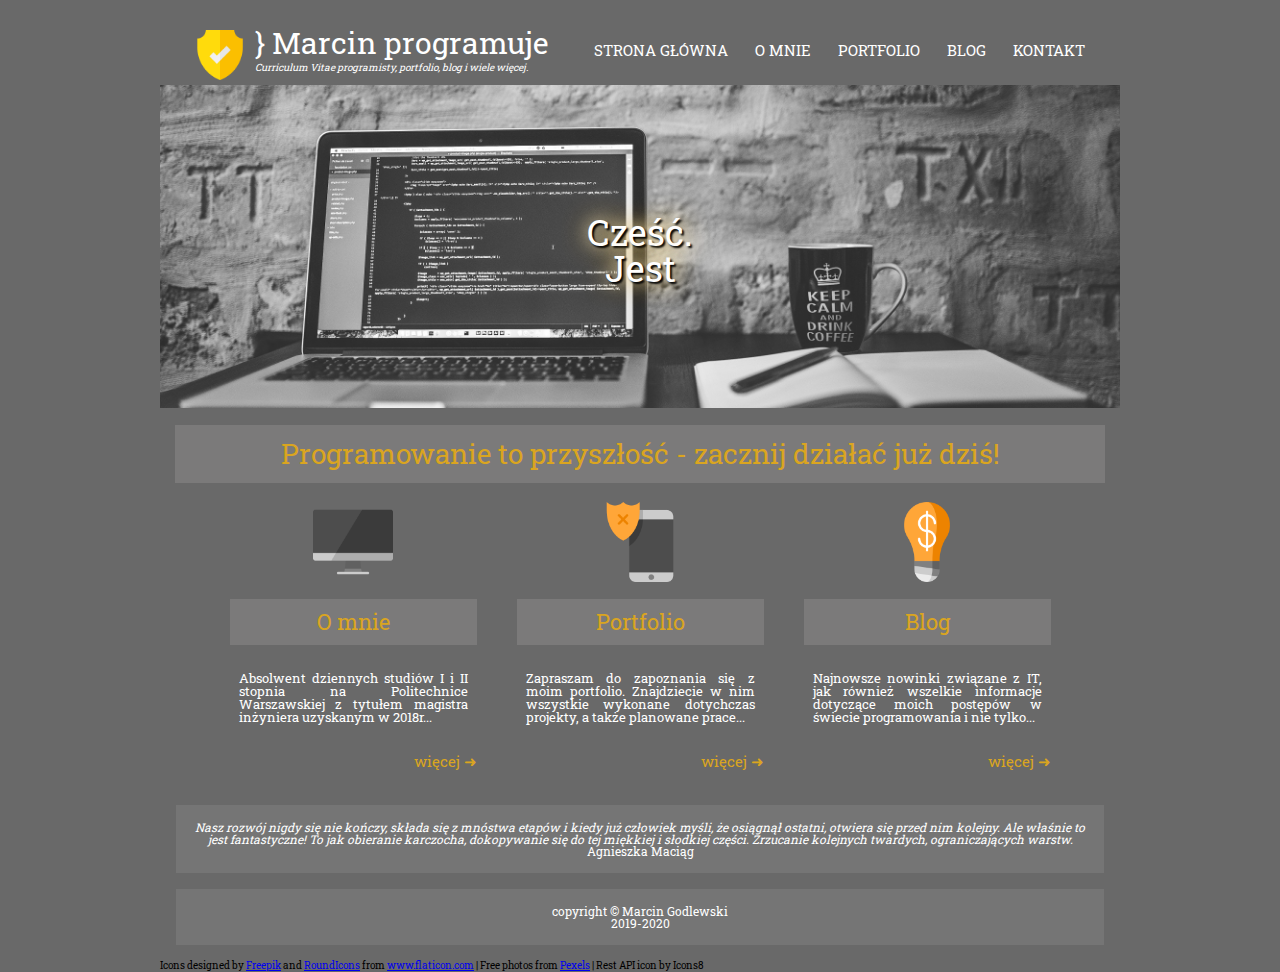
==== index.html @ eca07a23 "added webpage icon" ====
<!DOCTYPE html>
<html>

    <head>
        <!-- Kodowanie dokumentu -->
        <meta charset="utf-8">
        <!-- Opis strony -->
        <meta name="description" content="Strona o efektach pracy początkującego programisty; magistra inżyniera, absolwenta studiów II stopnia Politechniki Warszawskiej">
        <!-- Słowa kluczowe -->
        <meta name="keywords" content="it, programowanie, java, html, css, spring, programista, developer, it developer">
        <!-- Skalowanie na urządzeniach mobilnych (program deweloperski przeglądarki) -->
        <meta name="viewport" content="width=device-width, initial-scale=1.0">
        <!-- Ikonka strony-->
        <link rel="icon" type="image/x-icon" href="./grafika-png/shield.png" />
        <!-- Font -->
        <link href="https://fonts.googleapis.com/css?family=Roboto+Slab" rel="stylesheet"> 
        <link href="https://fonts.googleapis.com/css?family=Abel&display=swap" rel="stylesheet"> 
        <!-- CSS -->
        <link rel="stylesheet" type ="text/css" href="style.css">
        <!-- Tytuł strony -->
        <title>Marcin programuje - CV programisty, portfolio, blog i wiele więcej.</title>

    </head>
    <body>      

 <header>
      
  <div class="top">
    <div class="logo-container">
        <img class="logo" src="grafika-png/shield.png" width="50" height="50" alt="logo_strony">
        <span class="napis1">} Marcin programuje</span>
        <br>
        <span class="napis2"><i>Curriculum Vitae programisty, portfolio, blog i wiele więcej.</i></span>
    </div>
    <nav>
    <ul>
      <li><a href="index.html">strona główna</a></li>
      <li><a href="o_mnie.html">o mnie</a></li>
      <li><a href="portfolio.html">portfolio</a></li>
      <li><a href="blog.html">blog</a></li>
      <li><a href="kontakt.html">kontakt</a></li>
   </ul>
   </nav>
 </div>
      
 </header>
        
        <div class="container">
            <center><img src="grafika-jpg/tlo.jpg" width=100%></center>
            <div class="centered">Cześć.<div class="typing">Jestem Marcin.</div></div>
            <h1>Programowanie to przyszłość - zacznij działać już dziś!</h1>   
        </div>
        
        <center><div class="box_4_column">
        
            <div class="glownynews">
            
                <center><img src="grafika-png/monitor.png" width="80" height="80" alt="opis"></center>
                
                <h2>O mnie</h2>
                
                <p class="news">Absolwent dziennych studiów I i II stopnia na Politechnice Warszawskiej z tytułem magistra inżyniera uzyskanym w 2018r...</p>
                
                <a class="wiecej" href="o_mnie.html" title="Więcej informacji">więcej &#10140;</a>
                
            </div>
            
            <div class="glownynews">
            
                <center><img src="grafika-png/security.png" width="80" height="80" alt="opis"></center>
                
                <h2>Portfolio</h2>
                
                <p class="news">Zapraszam do zapoznania się z moim portfolio. Znajdziecie w nim wszystkie wykonane dotychczas projekty, a także planowane prace...</p>
                
                <a class="wiecej" href="portfolio.html" title="Więcej informacji">więcej &#10140;</a>
                
            </div>
            
            <div class="glownynews">
            
                <center><img src="grafika-png/startup.png" width="80" height="80" alt="opis"></center>
                
                <h2>Blog</h2>
                
                <p class="news">Najnowsze nowinki związane z IT, jak również wszelkie informacje dotyczące moich postępów w świecie programowania i nie tylko...</p>
                
                <a class="wiecej" href="blog.html" title="Więcej informacji">więcej &#10140;</a>
                
            </div>
            
        </div></center>
        <br>
        
            <blockquote>
                <p class="cytat"><i>Nasz rozwój nigdy się nie kończy, składa się z mnóstwa etapów i kiedy już człowiek myśli, że osiągnął ostatni, otwiera się przed nim kolejny. Ale właśnie to jest fantastyczne! To jak obieranie karczocha, dokopywanie się do tej miękkiej i słodkiej części. Zrzucanie kolejnych twardych, ograniczających warstw.</i><br><strong>Agnieszka Maciąg</strong></p>
            </blockquote>
                    
        <div>
            <p class="stopka">copyright &copy; Marcin Godlewski<br>2019-2020</p>
            
            <div>Icons designed by <a href="https://www.freepik.com/" title="Freepik">Freepik</a> and <a href="https://www.flaticon.com/authors/roundicons" title="RoundIcons">RoundIcons</a> from <a href="https://www.flaticon.com/" title="Flaticon">www.flaticon.com</a> | Free photos from <a href="https://www.pexels.com/" title="Pexels">Pexels</a> | Rest API icon by Icons8
            </div>
        </div>
        <!-- JS -->
        <script src="script.js"></script>
    </body>
</html>
---- style.css ----
@import url(reset.css);

html {
    font-size: 62.5%;
    font-family: 'Roboto Slab', sans-serif;
    background-color: dimgray;
    width: 960px;
    margin-left: auto;
    margin-right: auto;
}

h1 {
    font-size: 2.8rem;
    background-color: rgba(225, 223, 223, .15);
    color: goldenrod;
    text-decoration-style: none;
    text-align: center;
    padding: 1.5rem;
    margin: 1.5rem;
}

h2 {
    font-size: 2.2rem;
    background-color: rgba(225, 223, 223, .15);
    color: goldenrod;
    text-decoration-style: none;
    text-align: center;
    padding: 1.2rem;
    margin: 1.5rem;
}

h3 {
    font-size: 1.8rem;
    background-color: rgba(219, 219, 90, .15);
    color: yellowgreen;
    text-decoration-style: none;
    text-align: center;
    padding: 1.3rem;
    margin: 1.5rem;
}

p {
    font-size: 1.5rem;
    color: white;
    text-decoration-style: none;
    text-align: center;
    padding: 1.2rem;
    margin: 1.5rem;
}

.container {
  position: relative;
  display: inline-block;
  text-align: center;
  color: white;
}

.container.img {
    display: block;
    text-align: center;
    color: white;
  }

.centered {
  font-size: 3.6rem;
  color: white;
  text-shadow: 2px 2px 2px black, 0 0 25px goldenrod, 0 0 15px;
  position: absolute;
  top: 40%;
  left: 50%;
  transform: translate(-50%, -50%);
}

.opis {
    font-size: 1.5rem;
    color: white;
    text-decoration-style: none;
    text-align: center;
    padding: 1.2rem;
    margin: 1.5rem;
}

.opislista {
    font-size: 1.3rem;
    color: white;
    text-decoration-style: none;
    text-align: center;
    padding: 0.8rem;
    margin: 0.2rem;
}

.certificate {
    margin: 0.5rem;
}

.certificate img:hover {
    transform: scale(1.1);
    transition: 0.7s;
}

.socialml {
    margin: 0.5rem;
}

.socialml img:hover {
    transform: scale(1.2);
    transition: 0.5s;
    filter: drop-shadow(0 0 0.8rem goldenrod);
}

.stopka {
    font-size: 1.2rem;
    background-color: rgba(225, 223, 223, .1);
    color: white;
    text-decoration-style: none;
    text-align: center;
    padding: 1.6rem;
    margin: 1.6rem;
}

.cytat {
    font-size: 1.2rem;
    background-color: rgba(225, 223, 223, .1);
    color: white;
    text-decoration-style: none;
    text-align: center;
    padding: 1.6rem;
    margin: 1.6rem;
}

.news {
    font-size: 1.3rem;
    font-weight: inherit;
    color: white;
    text-decoration-style: none;
    text-align: justify;
    padding: 1.2rem;
    margin: 1.2rem;
    vertical-align: top;
}

.glownynews {
    vertical-align: top;
}

.lista_o_mnie {
    text-align: center;
    font-size: 1.9rem;
    color: white;
    font-family: monospace;
    display:grid;
}

.programblog {
    font-size: 1.5rem;
    float: left;
}

.zdjecie {
    border: 0.2rem dashed white;
    padding: 0.5rem;
    margin-left: 1.5rem;
}

.zdjecie2 {
    padding: 0.5rem;
    margin-left: 1.5rem;
}

.stack {
    padding: 0.5rem;
    margin-left: 1.5rem;
}

.stack:hover {
    filter: drop-shadow(0 0 0.8rem yellowgreen);
}

.wiecej {
    background-color: transparent;
    padding-top: 0.1rem;
    font-size: 1.5rem;
    border-radius: 40px;
    padding: 0.4em 1.0em;
    color: goldenrod;
    text-decoration: none;
    float: right;
}
    .wiecej:hover {
    box-shadow: 0 0 10px 0 goldenrod inset, 0 0 20px 2px goldenrod;
}

.button {
    font-family: 'Abel', sans-serif;
    font-weight: 600;
    background-color: transparent;
    border: 1px solid goldenrod;
    border-radius: 40px;
    font-size: 1.5rem;
    padding: 0.6em 0.6em;
    text-transform: uppercase;
    text-decoration: none;
    color: goldenrod;
    
}

.button:hover {
    box-shadow: 0 0 10px 0 goldenrod inset, 0 0 20px 2px goldenrod;
    border: 2px solid goldenrod;
}

.button2 {
    font-family: 'Abel', sans-serif;
    font-weight: 600;
    background-color: transparent;
    border: 1px solid yellowgreen;
    border-radius: 40px;
    font-size: 1.5rem;
    padding: 0.6em 0.6em;
    text-transform: uppercase;
    text-decoration: none;
    color: yellowgreen;
    
}

.button2:hover {
    box-shadow: 0 0 10px 0 yellowgreen inset, 0 0 20px 2px yellowgreen;
    border: 2px solid yellowgreen;
}

.logo {
    font-size: 1.5rem;
    float: left;
    padding-top: 1.5rem;
}

.napis1 {
    display: inline-block;
    font-size: 3.0rem;
    color: white;
    margin-top: 0.3rem;
    padding-top: 1.0rem;
    margin-left: 1.0rem;
}

.napis2 {
    display: inline-block;
    font-size: 1.0rem;
    color: white;
    margin-left: 1.0rem;
    margin-top: 0.5rem;
}

div.box_4_column div {
    width: 27.7rem;
    display: inline-block;
    padding: 0.4rem;
}

/* CSS do nav bara */

header {
  padding: 1.5rem;
}

.top {
  padding: 0 20px;
  max-width: 959px;
  margin: 0 auto;
}

.logo-container {
  float: left;
  margin-right: 20px;
}

.logo-container img {
    display: block;
}

ul {
  list-style: none;
  margin: 0;
  padding: 0;
  float: right;
}

nav li {
  display: inline-block;
  margin-left: 25px;
  height: 70px;
  line-height: 70px;
  transition: .5s linear;
  font-size: 1.5rem;
  color: white;
}

nav a {
  color: white;
  text-decoration: none;
  display: block;
  position: relative;
  text-transform: uppercase;
}

nav a:after {
  content: "";
  width: 0;
  height: 3px;
  position: absolute;
  left: 0;
  bottom: 15px;
  background: orange;
  transition: width .4s linear;  
}

nav a:hover:after {
    width: 100%;
}

/* If the screen size is 1000px or less, set the css styles like under */

@media screen and (max-width: 1000px) {
  html  {
    width: 100%; 
  }
}

/* If the screen size is 972px or less, set the css styles like under */

@media screen and (max-width: 972px) {
  header {
      text-align: center;
    }
    
  .logo-container {
      float: none;
      display: inline-block;
      margin: 0 0 16px 0;
    }
    
  ul {
      float: none;
    }
    
  nav li:first-of-type {
      margin-left: 0;
    }
    
  .centered {
      top: 30%;
    }
}

/* If the screen size is 573px or less, set the css styles like under */

@media screen and (max-width: 573px) {
    nav {
        overflow: visible;
    }
    
    .lista_o_mnie {
        font-size: 1.5rem;
    }
    
    nav li {
        display: block;
        margin: 0;
        height: 35px;
        line-height: 35px;
    }
    
    nav li:hover {
        background: rgba(0,0,0,.2);
    }
    
    nav a:after {
        content: "";
        width: 0;
        height: 1px;
        position: absolute;
        left: 0;
        bottom: 5px;
        background: orange;
        transition: width .4s linear;  
    }
    
    h1 {
        font-size: 2.0rem;
    }
    
    div.box_4_column div {
        width: 20.0rem;
        display: inline-block;
        padding: 0.4rem;  
    }
    
    .centered {
        font-size: 3.0rem;
        top: 30%;
    }
    
}

/* If the screen size is 440px or less, set the css styles like under */

@media screen and (max-width: 440px) {
    .logo-container img {
        display: none;
    }
    
    div.box_4_column div {
        width: 95%;
        display: inline-block;
        padding: 0.4rem;
    }
    
    .napis1 {
        display: inline-block;
        font-size: 2.0rem;
        color: white;
        margin-top: 0.3rem;
        padding-top: 0.5rem;
        margin-left: 1.0rem;
    }
    
    .napis2 {
        display: inline-block;
        font-size: 0.95rem;
        color: white;
        margin-left: 1.0rem;
        margin-top: 0.5rem;
    }
    
    nav li {
        display: block;
        margin: 0;
        height: 35px;
        line-height: 35px;   
    }
    
    .centered {
        font-size: 2.0rem;
        top: 30%;
    }
 
}
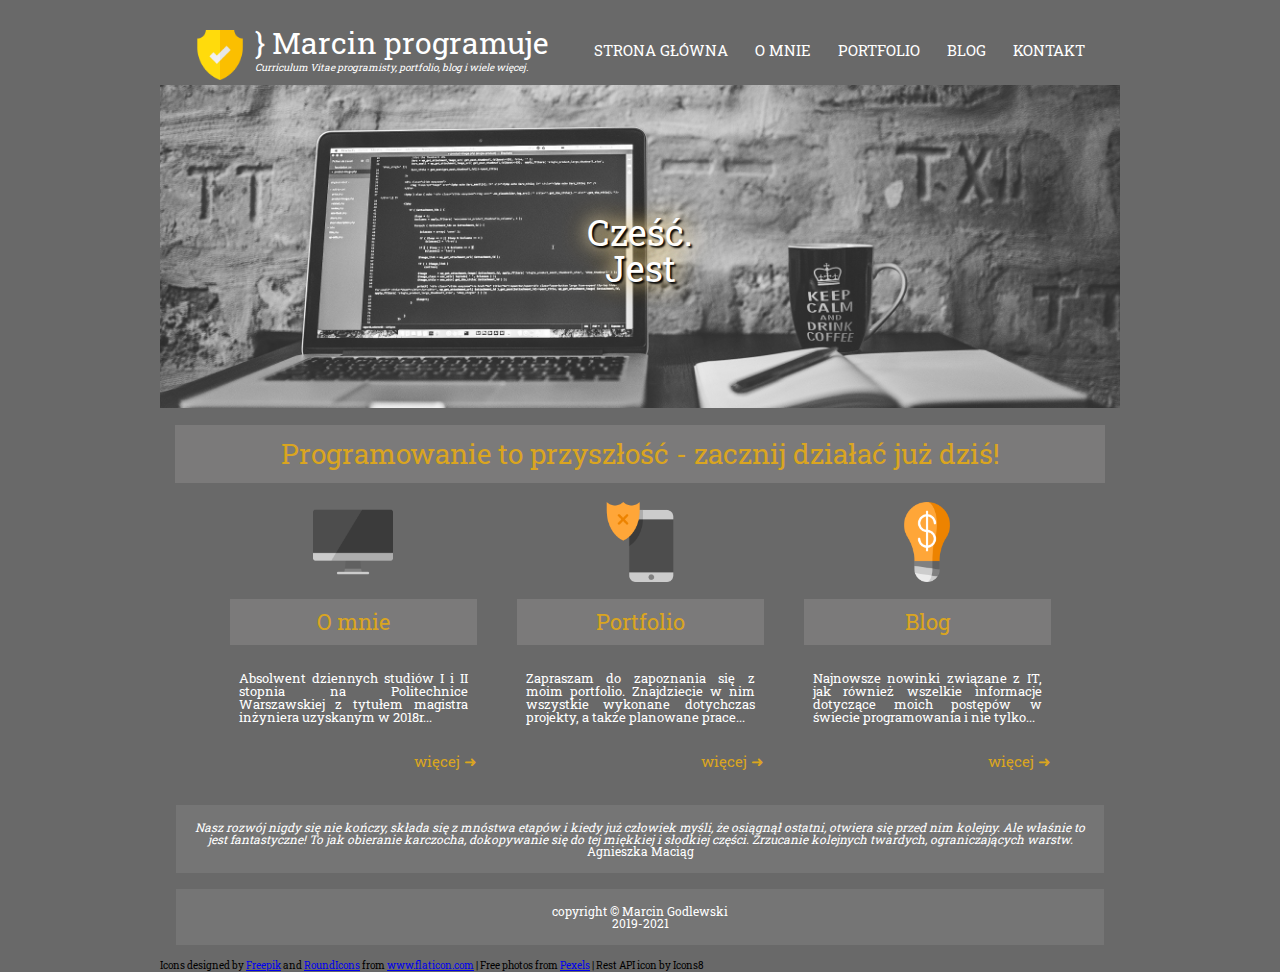
==== commit 3f0a0e56: "footer updated" ====
--- a/index.html
+++ b/index.html
@@ -97,7 +97,7 @@
             </blockquote>
                     
         <div>
-            <p class="stopka">copyright &copy; Marcin Godlewski<br>2019-2020</p>
+            <p class="stopka">copyright &copy; Marcin Godlewski<br>2019-2021</p>
             
             <div>Icons designed by <a href="https://www.freepik.com/" title="Freepik">Freepik</a> and <a href="https://www.flaticon.com/authors/roundicons" title="RoundIcons">RoundIcons</a> from <a href="https://www.flaticon.com/" title="Flaticon">www.flaticon.com</a> | Free photos from <a href="https://www.pexels.com/" title="Pexels">Pexels</a> | Rest API icon by Icons8
             </div>
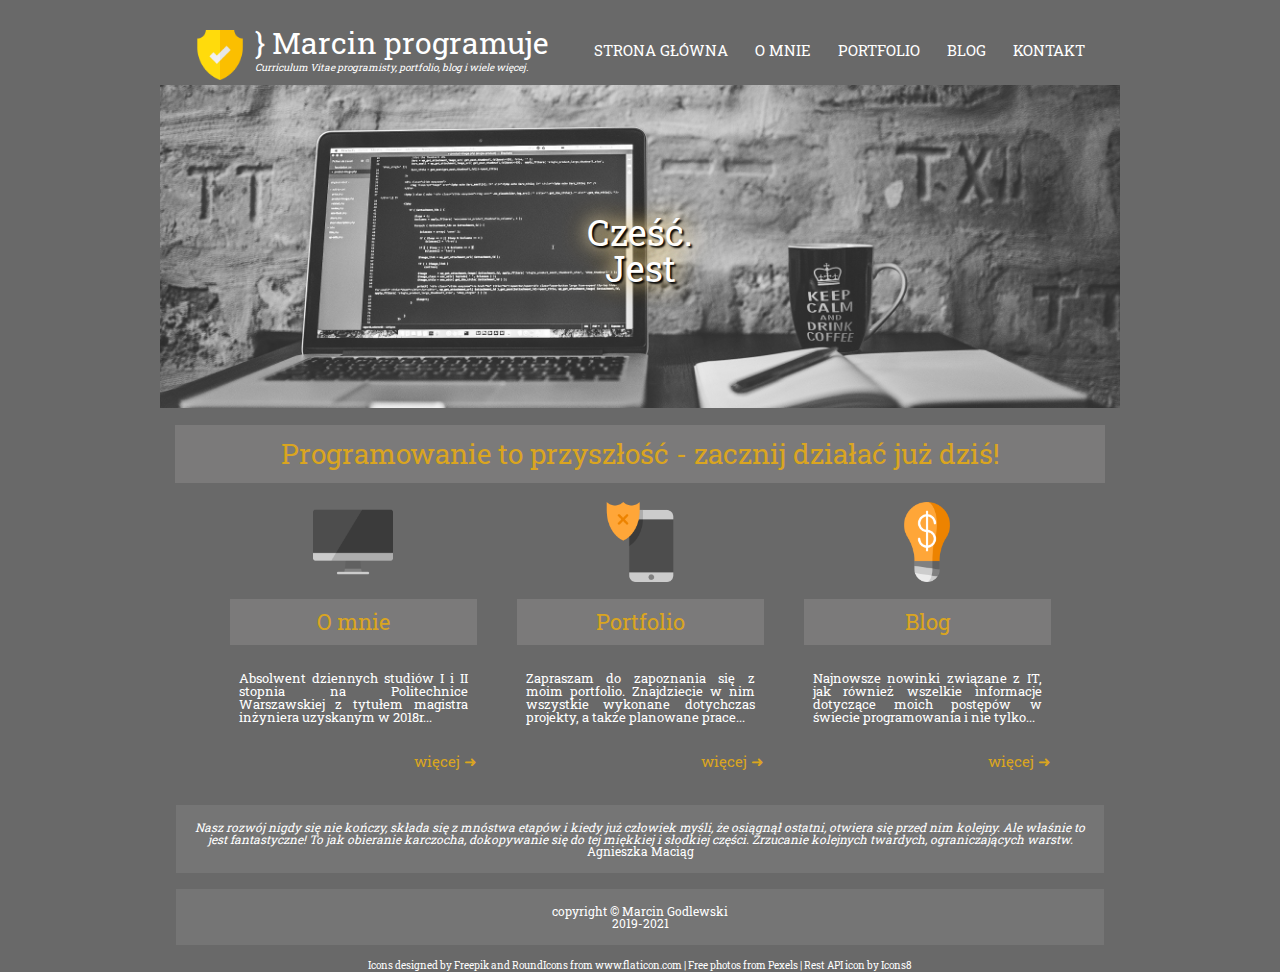
==== commit 27b41649: "Footer corrected -> new class added" ====
--- a/index.html
+++ b/index.html
@@ -99,7 +99,7 @@
         <div>
             <p class="stopka">copyright &copy; Marcin Godlewski<br>2019-2021</p>
             
-            <div>Icons designed by <a href="https://www.freepik.com/" title="Freepik">Freepik</a> and <a href="https://www.flaticon.com/authors/roundicons" title="RoundIcons">RoundIcons</a> from <a href="https://www.flaticon.com/" title="Flaticon">www.flaticon.com</a> | Free photos from <a href="https://www.pexels.com/" title="Pexels">Pexels</a> | Rest API icon by Icons8
+            <div class="iconsText">Icons designed by <a href="https://www.freepik.com/" title="Freepik">Freepik</a> and <a href="https://www.flaticon.com/authors/roundicons" title="RoundIcons">RoundIcons</a> from <a href="https://www.flaticon.com/" title="Flaticon">www.flaticon.com</a> | Free photos from <a href="https://www.pexels.com/" title="Pexels">Pexels</a> | Rest API icon by Icons8
             </div>
         </div>
         <!-- JS -->
--- a/style.css
+++ b/style.css
@@ -165,6 +165,16 @@
 .zdjecie2 {
     padding: 0.5rem;
     margin-left: 1.5rem;
+}
+
+.iconsText {
+    color: white;
+    text-align: center;
+}
+
+.iconsText a {
+    color: white;
+    text-decoration: none;
 }
 
 .stack {
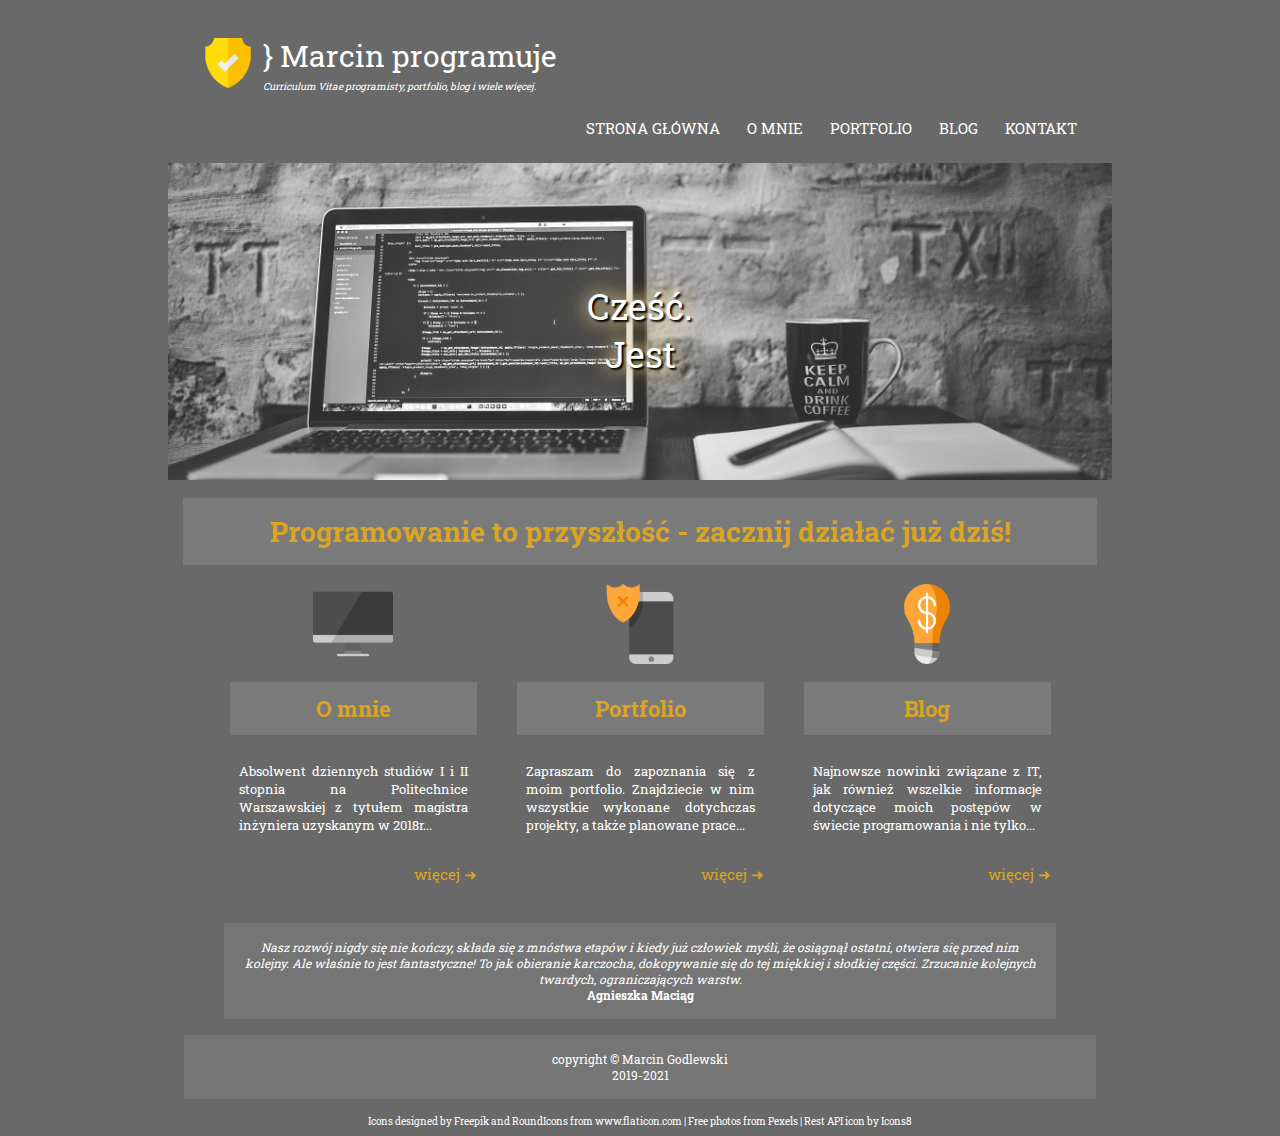
==== commit 73748d1d: "update css new href" ====
--- a/index.html
+++ b/index.html
@@ -16,7 +16,7 @@
         <link href="https://fonts.googleapis.com/css?family=Roboto+Slab" rel="stylesheet"> 
         <link href="https://fonts.googleapis.com/css?family=Abel&display=swap" rel="stylesheet"> 
         <!-- CSS -->
-        <link rel="stylesheet" type ="text/css" href="style.css">
+        <link rel="stylesheet" type ="text/css" href="./css/style.css">
         <!-- Tytuł strony -->
         <title>Marcin programuje - CV programisty, portfolio, blog i wiele więcej.</title>
 
@@ -28,19 +28,24 @@
   <div class="top">
     <div class="logo-container">
         <img class="logo" src="grafika-png/shield.png" width="50" height="50" alt="logo_strony">
-        <span class="napis1">} Marcin programuje</span>
+        <span class="title1">} Marcin programuje</span>
         <br>
-        <span class="napis2"><i>Curriculum Vitae programisty, portfolio, blog i wiele więcej.</i></span>
+        <span class="title2"><i>Curriculum Vitae programisty, portfolio, blog i wiele więcej.</i></span>
+    </div>
+    <div class="hamburger">
+        <span class="hamburger-line01"></span>
+        <span class="hamburger-line02"></span>
+        <span class="hamburger-line03"></span>
     </div>
     <nav>
-    <ul>
-      <li><a href="index.html">strona główna</a></li>
-      <li><a href="o_mnie.html">o mnie</a></li>
-      <li><a href="portfolio.html">portfolio</a></li>
-      <li><a href="blog.html">blog</a></li>
-      <li><a href="kontakt.html">kontakt</a></li>
-   </ul>
-   </nav>
+        <ul>
+            <li><a href="index.html">strona główna</a></li>
+            <li><a href="o_mnie.html">o mnie</a></li>
+            <li><a href="portfolio.html">portfolio</a></li>
+            <li><a href="blog.html">blog</a></li>
+            <li><a href="kontakt.html">kontakt</a></li>
+        </ul>
+    </nav>
  </div>
       
  </header>
@@ -103,6 +108,7 @@
             </div>
         </div>
         <!-- JS -->
-        <script src="script.js"></script>
+        <script src="./js/script.js"></script>
+        <script src="./js/hamburgerScript.js"></script>
     </body>
 </html>--- a/css/style.css
+++ b/css/style.css
@@ -0,0 +1,498 @@
+@import url(reset.css);
+
+html {
+    font-size: 62.5%;
+    font-family: 'Roboto Slab', sans-serif;
+    background-color: dimgray;
+    width: 960px;
+    margin-left: auto;
+    margin-right: auto;
+}
+
+h1 {
+    font-size: 2.8rem;
+    background-color: rgba(225, 223, 223, .15);
+    color: goldenrod;
+    text-decoration-style: none;
+    text-align: center;
+    padding: 1.5rem;
+    margin: 1.5rem;
+}
+
+h2 {
+    font-size: 2.2rem;
+    background-color: rgba(225, 223, 223, .15);
+    color: goldenrod;
+    text-decoration-style: none;
+    text-align: center;
+    padding: 1.2rem;
+    margin: 1.5rem;
+}
+
+h3 {
+    font-size: 1.8rem;
+    background-color: rgba(219, 219, 90, .15);
+    color: yellowgreen;
+    text-decoration-style: none;
+    text-align: center;
+    padding: 1.3rem;
+    margin: 1.5rem;
+}
+
+p {
+    font-size: 1.5rem;
+    color: white;
+    text-decoration-style: none;
+    text-align: center;
+    padding: 1.2rem;
+    margin: 1.5rem;
+}
+
+.container {
+  position: relative;
+  display: inline-block;
+  text-align: center;
+  color: white;
+}
+
+.container.img {
+    display: block;
+    text-align: center;
+    color: white;
+  }
+
+.centered {
+  font-size: 3.6rem;
+  color: white;
+  text-shadow: 2px 2px 2px black, 0 0 25px goldenrod, 0 0 15px;
+  position: absolute;
+  top: 40%;
+  left: 50%;
+  transform: translate(-50%, -50%);
+}
+
+.opis {
+    font-size: 1.5rem;
+    color: white;
+    text-decoration-style: none;
+    text-align: center;
+    padding: 1.2rem;
+    margin: 1.5rem;
+}
+
+.opislista {
+    font-size: 1.3rem;
+    color: white;
+    text-decoration-style: none;
+    text-align: center;
+    padding: 0.8rem;
+    margin: 0.2rem;
+}
+
+.certificate {
+    margin: 0.5rem;
+}
+
+.certificate img:hover {
+    transform: scale(1.1);
+    transition: 0.7s;
+}
+
+.socialml {
+    margin: 0.5rem;
+}
+
+.socialml img:hover {
+    transform: scale(1.2);
+    transition: 0.5s;
+    filter: drop-shadow(0 0 0.8rem goldenrod);
+}
+
+.stopka {
+    font-size: 1.2rem;
+    background-color: rgba(225, 223, 223, .1);
+    color: white;
+    text-decoration-style: none;
+    text-align: center;
+    padding: 1.6rem;
+    margin: 1.6rem;
+}
+
+.cytat {
+    font-size: 1.2rem;
+    background-color: rgba(225, 223, 223, .1);
+    color: white;
+    text-decoration-style: none;
+    text-align: center;
+    padding: 1.6rem;
+    margin: 1.6rem;
+}
+
+.news {
+    font-size: 1.3rem;
+    font-weight: inherit;
+    color: white;
+    text-decoration-style: none;
+    text-align: justify;
+    padding: 1.2rem;
+    margin: 1.2rem;
+    vertical-align: top;
+}
+
+.glownynews {
+    vertical-align: top;
+}
+
+.lista_o_mnie {
+    text-align: center;
+    font-size: 1.9rem;
+    color: white;
+    font-family: monospace;
+    display:grid;
+}
+
+.programblog {
+    font-size: 1.5rem;
+    float: left;
+}
+
+.zdjecie {
+    border: 0.2rem dashed white;
+    padding: 0.5rem;
+    margin-left: 1.5rem;
+}
+
+.zdjecie2 {
+    padding: 0.5rem;
+    margin-left: 1.5rem;
+}
+
+.iconsText {
+    color: white;
+    text-align: center;
+}
+
+.iconsText a {
+    color: white;
+    text-decoration: none;
+}
+
+.stack {
+    padding: 0.5rem;
+    margin-left: 1.5rem;
+}
+
+.stack:hover {
+    filter: drop-shadow(0 0 0.8rem yellowgreen);
+}
+
+.wiecej {
+    background-color: transparent;
+    padding-top: 0.1rem;
+    font-size: 1.5rem;
+    border-radius: 40px;
+    padding: 0.4em 1.0em;
+    color: goldenrod;
+    text-decoration: none;
+    float: right;
+}
+    .wiecej:hover {
+    box-shadow: 0 0 10px 0 goldenrod inset, 0 0 20px 2px goldenrod;
+}
+
+.button {
+    font-family: 'Abel', sans-serif;
+    font-weight: 600;
+    background-color: transparent;
+    border: 1px solid goldenrod;
+    border-radius: 40px;
+    font-size: 1.5rem;
+    padding: 0.6em 0.6em;
+    text-transform: uppercase;
+    text-decoration: none;
+    color: goldenrod;
+    
+}
+
+.button:hover {
+    box-shadow: 0 0 10px 0 goldenrod inset, 0 0 20px 2px goldenrod;
+    border: 2px solid goldenrod;
+}
+
+.button2 {
+    font-family: 'Abel', sans-serif;
+    font-weight: 600;
+    background-color: transparent;
+    border: 1px solid yellowgreen;
+    border-radius: 40px;
+    font-size: 1.5rem;
+    padding: 0.6em 0.6em;
+    text-transform: uppercase;
+    text-decoration: none;
+    color: yellowgreen;
+    
+}
+
+.button2:hover {
+    box-shadow: 0 0 10px 0 yellowgreen inset, 0 0 20px 2px yellowgreen;
+    border: 2px solid yellowgreen;
+}
+
+.logo {
+    font-size: 1.5rem;
+    float: left;
+    padding-top: 1.5rem;
+}
+
+.title1 {
+    display: inline-block;
+    font-size: 3.0rem;
+    color: white;
+    margin-top: 0.3rem;
+    padding-top: 1.0rem;
+    margin-left: 1.0rem;
+}
+
+.title2 {
+    display: inline-block;
+    font-size: 1.0rem;
+    color: white;
+    margin-left: 1.0rem;
+    margin-top: 0.5rem;
+}
+
+div.box_4_column div {
+    width: 27.7rem;
+    display: inline-block;
+    padding: 0.4rem;
+}
+
+/* CSS do nav bara */
+
+header {
+  padding: 1.5rem;
+}
+
+.top {
+  padding: 0 20px;
+  max-width: 959px;
+  margin: 0 auto;
+}
+
+.logo-container {
+  float: left;
+  margin-right: 20px;
+}
+
+.logo-container img {
+    display: block;
+}
+
+ul {
+  list-style: none;
+  margin: 0;
+  padding: 0;
+  float: right;
+}
+
+nav li {
+  display: inline-block;
+  margin-left: 25px;
+  height: 70px;
+  line-height: 70px;
+  transition: .5s linear;
+  font-size: 1.5rem;
+  color: white;
+}
+
+nav a {
+  color: white;
+  text-decoration: none;
+  display: block;
+  position: relative;
+  text-transform: uppercase;
+}
+
+nav a:after {
+  content: "";
+  width: 0;
+  height: 3px;
+  position: absolute;
+  left: 0;
+  bottom: 15px;
+  background: orange;
+  transition: width .4s linear;  
+}
+
+nav a:hover:after {
+    width: 100%;
+}
+
+/* If the screen size is 1000px or less, set the css styles like under */
+
+@media screen and (max-width: 1000px) {
+  html  {
+    width: 100%; 
+  }
+}
+
+/* If the screen size is 972px or less, set the css styles like under */
+
+@media screen and (max-width: 972px) {
+  header {
+      text-align: center;
+    }
+    
+  .logo-container {
+      float: none;
+      display: inline-block;
+      margin: 0 0 16px 0;
+    }
+    
+  ul {
+      float: none;
+    }
+    
+  nav li:first-of-type {
+      margin-left: 0;
+    }
+    
+  .centered {
+      top: 30%;
+    }
+}
+
+/* If the screen size is 573px or less, set the css styles like under */
+
+@media screen and (max-width: 573px) {
+    nav {
+        overflow: visible;
+    }
+    
+    .lista_o_mnie {
+        font-size: 1.5rem;
+    }
+    
+    nav li {
+        display: block;
+        margin: 0;
+        height: 35px;
+        line-height: 35px;
+    }
+    
+    nav li:hover {
+        background: rgba(0,0,0,.2);
+    }
+    
+    nav a:after {
+        content: "";
+        width: 0;
+        height: 1px;
+        position: absolute;
+        left: 0;
+        bottom: 5px;
+        background: orange;
+        transition: width .4s linear;  
+    }
+    
+    h1 {
+        font-size: 2.0rem;
+    }
+    
+    div.box_4_column div {
+        width: 20.0rem;
+        display: inline-block;
+        padding: 0.4rem;  
+    }
+    
+    .centered {
+        font-size: 3.0rem;
+        top: 30%;
+    }
+
+    header {
+        padding: 0;
+    }
+
+    .top .hamburger {
+        position: absolute;
+        top: 24px;
+        right: 16px;
+    }
+    
+    .top .hamburger .hamburger-line01,
+    .top .hamburger .hamburger-line02,
+    .top .hamburger .hamburger-line03 {
+        display: block;
+        width: 40px;
+        height: 2px;
+        background-color: #FFFFFF;
+    }
+    
+    .top .hamburger .hamburger-line02 {
+        margin-top: 8px;
+    }
+    
+    .top .hamburger .hamburger-line03 {
+        margin-top: 8px;
+    }
+    
+    .top nav {
+        display: none;
+    }
+
+    .top nav.open {
+        display: block;
+        margin-bottom: 16px;
+    }
+}
+
+/* If the screen size is 440px or less, set the css styles like under */
+
+@media screen and (max-width: 440px) {
+    .logo-container {
+        margin-left: -64px;
+    }
+
+    .logo-container img {
+        height: 36px;
+        width: auto;
+    }
+
+    div.box_4_column div {
+        width: 95%;
+        display: inline-block;
+        padding: 0.4rem;
+    }
+    
+    .title1 {
+        display: inline-block;
+        font-size: 2.0rem;
+        color: white;
+        margin-top: 0.3rem;
+        padding-top: 0.5rem;
+        margin-left: 1.0rem;
+    }
+    
+    .title2 {
+        display: inline-block;
+        font-size: 0.95rem;
+        color: white;
+        margin-left: 1.0rem;
+        margin-top: 0.5rem;
+        width: 180px;
+    }
+    
+    nav li {
+        display: block;
+        margin: 0;
+        height: 35px;
+        line-height: 35px;   
+    }
+    
+    .centered {
+        font-size: 2.0rem;
+        top: 30%;
+    }
+ 
+}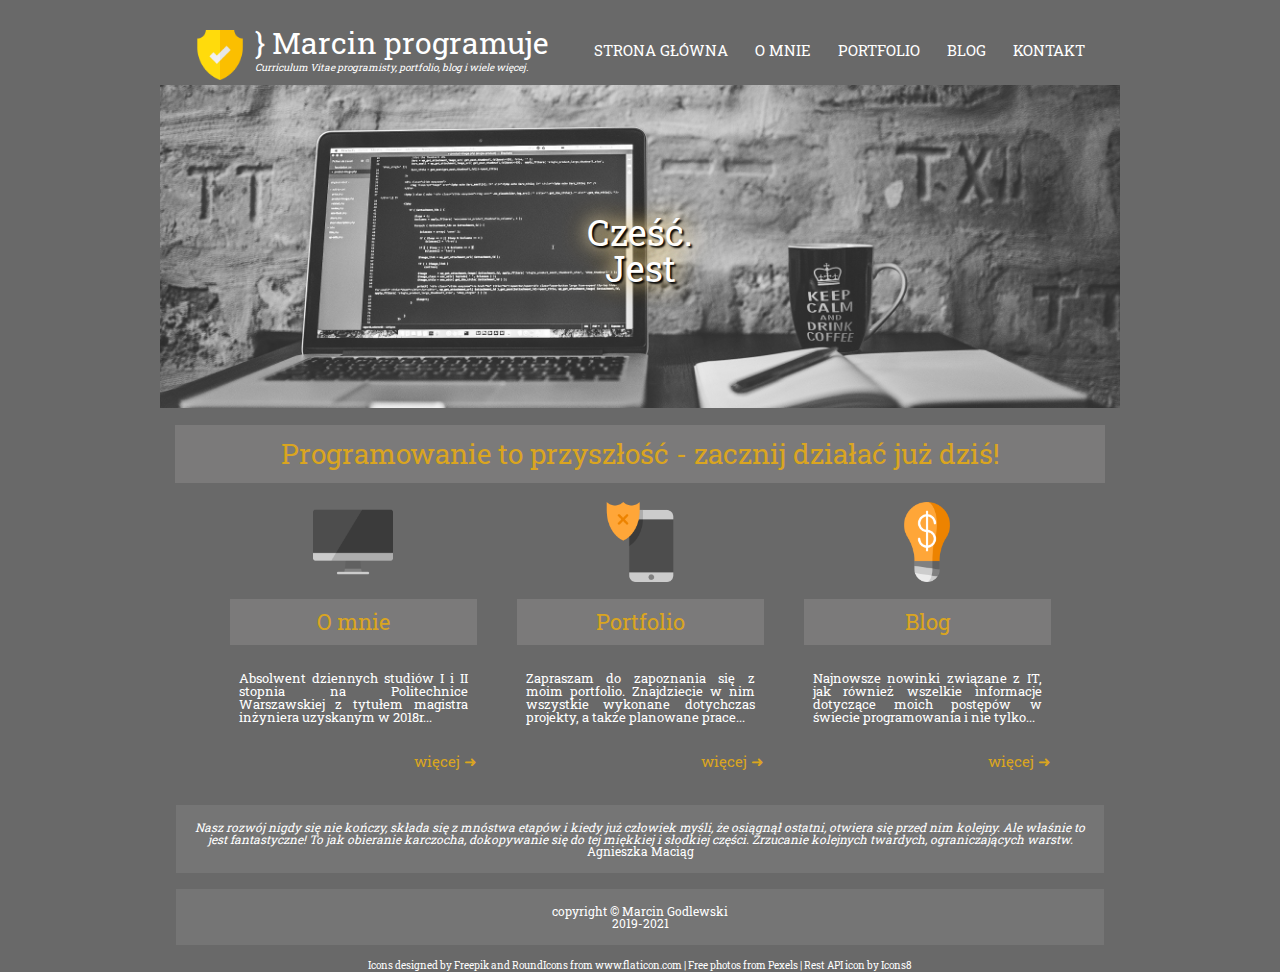
==== commit 21fa7207: "add noindex" ====
--- a/index.html
+++ b/index.html
@@ -10,6 +10,8 @@
         <meta name="keywords" content="it, programowanie, java, html, css, spring, programista, developer, it developer">
         <!-- Skalowanie na urządzeniach mobilnych (program deweloperski przeglądarki) -->
         <meta name="viewport" content="width=device-width, initial-scale=1.0">
+        <!-- Zakaz indeksowania -->
+        <meta name="robots" content="noindex">
         <!-- Ikonka strony-->
         <link rel="icon" type="image/x-icon" href="./grafika-png/shield.png" />
         <!-- Font -->
--- a/css/style.css
+++ b/css/style.css
@@ -418,6 +418,8 @@
         position: absolute;
         top: 24px;
         right: 16px;
+        height: 40px;
+        overflow-x: hidden;
     }
     
     .top .hamburger .hamburger-line01,
@@ -427,6 +429,7 @@
         width: 40px;
         height: 2px;
         background-color: #FFFFFF;
+        transition: 0.6s;
     }
     
     .top .hamburger .hamburger-line02 {
@@ -444,6 +447,18 @@
     .top nav.open {
         display: block;
         margin-bottom: 16px;
+    }
+
+    .hamburger.close .hamburger-line01 {
+        transform: translateX(200px);
+    }
+
+    .hamburger.close .hamburger-line02 {
+        transform: rotate(45deg) translate(2px, 4px);
+    }
+
+    .hamburger.close .hamburger-line03 {
+        transform: rotate(-45deg) translate(3px, -5px);
     }
 }
 
